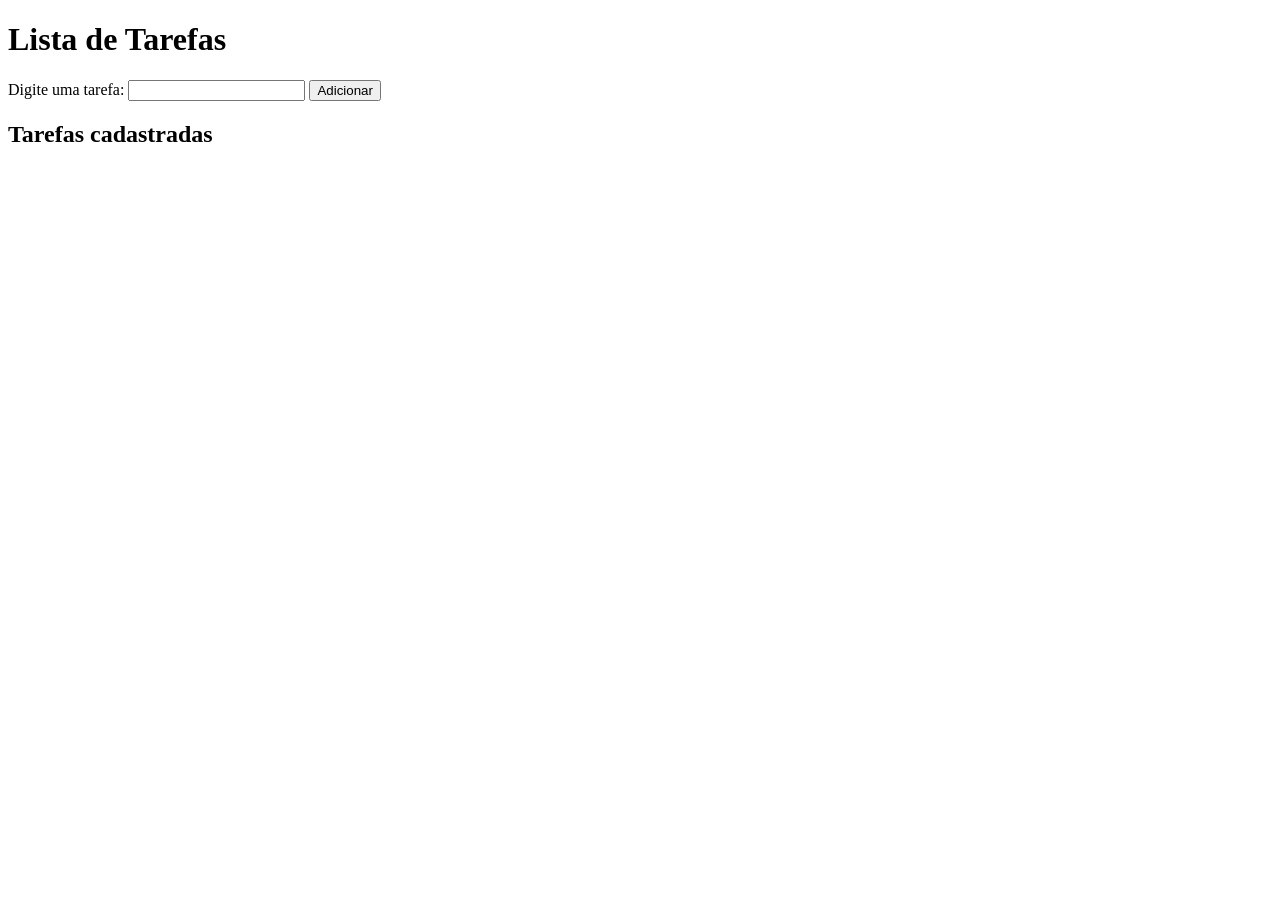
==== index.html @ 899ee092 "Parte1 -Av1 sem css Parte 1" ====
<!DOCTYPE html>
<html lang="pt-BR">
<head>
  <meta charset="UTF-8" />
  <meta name="viewport" content="width=device-width, initial-scale=1.0" />
  <title>Lista de Tarefas</title>
  <link rel="stylesheet" href="css/style.css" />
</head>
<body>

  <h1>Lista de Tarefas</h1>

  <!-- Formulário -->
  <form id="formTarefa">
    <label for="inputTarefa">Digite uma tarefa:</label>
    <input id="inputTarefa" type="text" />
    <button type="submit">Adicionar</button>

    <!-- Mensagem de erro -->
    <p id="mensagemErro"></p>
  </form>

  <h2>Tarefas cadastradas</h2>
  <ul id="listaTarefas"></ul>

  <script src="js/script.js"></script>
</body>
</html>
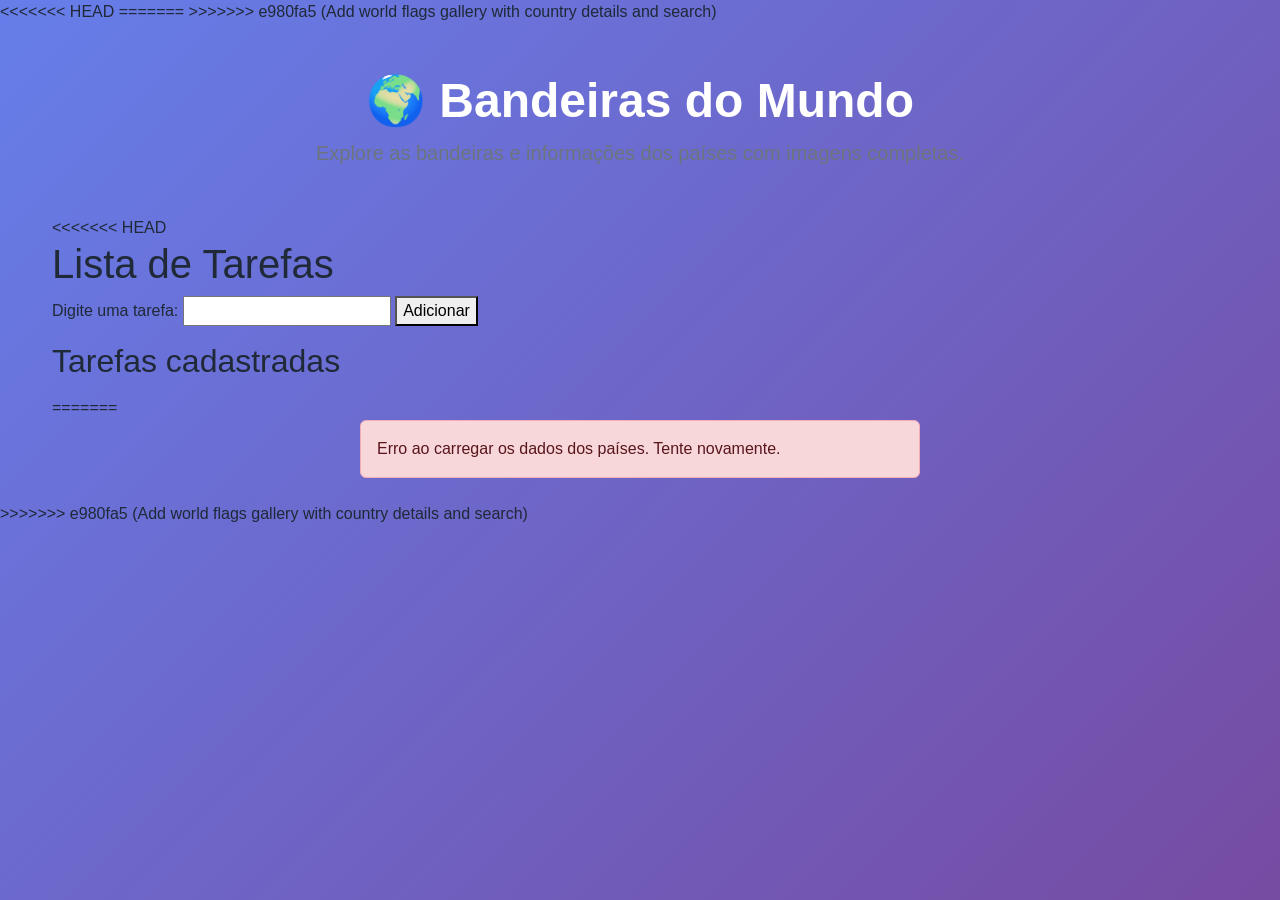
==== commit ec851235: "Add world flags gallery with country details and search" ====
--- a/index.html
+++ b/index.html
@@ -1,13 +1,27 @@
 <!DOCTYPE html>
 <html lang="pt-BR">
 <head>
+<<<<<<< HEAD
   <meta charset="UTF-8" />
   <meta name="viewport" content="width=device-width, initial-scale=1.0" />
   <title>Lista de Tarefas</title>
   <link rel="stylesheet" href="css/style.css" />
+=======
+    <meta charset="UTF-8">
+    <meta name="viewport" content="width=device-width, initial-scale=1.0">
+    <title>Bandeiras do Mundo</title>
+    <link href="https://cdn.jsdelivr.net/npm/bootstrap@5.3.0/dist/css/bootstrap.min.css" rel="stylesheet">
+    <link rel="stylesheet" href="css/style.css">
+>>>>>>> e980fa5 (Add world flags gallery with country details and search)
 </head>
 <body>
+    <div class="container py-5">
+        <header class="text-center mb-5">
+            <h1 class="display-5 fw-bold">🌍 Bandeiras do Mundo</h1>
+            <p class="lead text-secondary">Explore as bandeiras e informações dos países com imagens completas.</p>
+        </header>
 
+<<<<<<< HEAD
   <h1>Lista de Tarefas</h1>
 
   <!-- Formulário -->
@@ -22,6 +36,22 @@
 
   <h2>Tarefas cadastradas</h2>
   <ul id="listaTarefas"></ul>
+=======
+        <div id="searchSection" class="mb-4 d-none">
+            <input id="searchInput" type="text" class="form-control form-control-lg shadow-sm" placeholder="🔍 Procure por país, nome oficial ou nativo...">
+        </div>
+
+        <div id="loading" class="text-center py-5">
+            <div class="spinner-border text-primary" role="status"></div>
+            <p class="mt-3 mb-0">Carregando países...</p>
+        </div>
+
+        <div id="erro" class="alert alert-danger d-none" role="alert">Erro ao carregar os dados dos países. Tente novamente.</div>
+        <div id="noResults" class="alert alert-warning d-none" role="alert">Nenhum país encontrado para sua busca.</div>
+
+        <div id="countries" class="row g-4"></div>
+    </div>
+>>>>>>> e980fa5 (Add world flags gallery with country details and search)
 
   <script src="js/script.js"></script>
 </body>
--- a/css/style.css
+++ b/css/style.css
@@ -0,0 +1,95 @@
+body {
+    background: linear-gradient(135deg, #667eea 0%, #764ba2 100%);
+    min-height: 100vh;
+    color: #1f2937;
+    font-family: "Segoe UI", Tahoma, Geneva, Verdana, sans-serif;
+}
+
+.container {
+    max-width: 1200px;
+}
+
+header h1 {
+    color: #ffffff;
+}
+
+header p {
+    color: rgba(255, 255, 255, 0.85);
+}
+
+#searchInput {
+    border-radius: 999px;
+    box-shadow: 0 18px 40px rgba(23, 48, 112, 0.18);
+}
+
+.country-card {
+    border: none;
+    border-radius: 24px;
+    overflow: hidden;
+    transition: transform 0.3s ease, box-shadow 0.3s ease;
+}
+
+.country-card:hover {
+    transform: translateY(-10px);
+    box-shadow: 0 24px 60px rgba(0, 0, 0, 0.16);
+}
+
+.flag-frame {
+    background: linear-gradient(180deg, #eef2ff 0%, #f8fafc 100%);
+    min-height: 180px;
+    display: flex;
+    align-items: center;
+    justify-content: center;
+    overflow: hidden;
+}
+
+.flag-frame img {
+    max-width: 100%;
+    max-height: 100%;
+    object-fit: cover;
+    display: block;
+}
+
+.card-body {
+    padding: 1.25rem;
+}
+
+.card-title {
+    margin-bottom: 0.5rem;
+    font-weight: 700;
+}
+
+.card-text {
+    line-height: 1.35;
+}
+
+.country-details {
+    color: #475569;
+    font-size: 0.92rem;
+}
+
+.country-details p {
+    margin-bottom: 0.45rem;
+}
+
+.country-details strong {
+    color: #0f172a;
+}
+
+.badge {
+    border-radius: 999px;
+    font-size: 0.85rem;
+}
+
+#loading,
+#erro,
+#noResults {
+    max-width: 560px;
+    margin: 0 auto;
+}
+
+@media (max-width: 576px) {
+    .card-body {
+        padding: 1rem;
+    }
+}
--- a/css/style.css
+++ b/css/style.css
@@ -0,0 +1,95 @@
+body {
+    background: linear-gradient(135deg, #667eea 0%, #764ba2 100%);
+    min-height: 100vh;
+    color: #1f2937;
+    font-family: "Segoe UI", Tahoma, Geneva, Verdana, sans-serif;
+}
+
+.container {
+    max-width: 1200px;
+}
+
+header h1 {
+    color: #ffffff;
+}
+
+header p {
+    color: rgba(255, 255, 255, 0.85);
+}
+
+#searchInput {
+    border-radius: 999px;
+    box-shadow: 0 18px 40px rgba(23, 48, 112, 0.18);
+}
+
+.country-card {
+    border: none;
+    border-radius: 24px;
+    overflow: hidden;
+    transition: transform 0.3s ease, box-shadow 0.3s ease;
+}
+
+.country-card:hover {
+    transform: translateY(-10px);
+    box-shadow: 0 24px 60px rgba(0, 0, 0, 0.16);
+}
+
+.flag-frame {
+    background: linear-gradient(180deg, #eef2ff 0%, #f8fafc 100%);
+    min-height: 180px;
+    display: flex;
+    align-items: center;
+    justify-content: center;
+    overflow: hidden;
+}
+
+.flag-frame img {
+    max-width: 100%;
+    max-height: 100%;
+    object-fit: cover;
+    display: block;
+}
+
+.card-body {
+    padding: 1.25rem;
+}
+
+.card-title {
+    margin-bottom: 0.5rem;
+    font-weight: 700;
+}
+
+.card-text {
+    line-height: 1.35;
+}
+
+.country-details {
+    color: #475569;
+    font-size: 0.92rem;
+}
+
+.country-details p {
+    margin-bottom: 0.45rem;
+}
+
+.country-details strong {
+    color: #0f172a;
+}
+
+.badge {
+    border-radius: 999px;
+    font-size: 0.85rem;
+}
+
+#loading,
+#erro,
+#noResults {
+    max-width: 560px;
+    margin: 0 auto;
+}
+
+@media (max-width: 576px) {
+    .card-body {
+        padding: 1rem;
+    }
+}
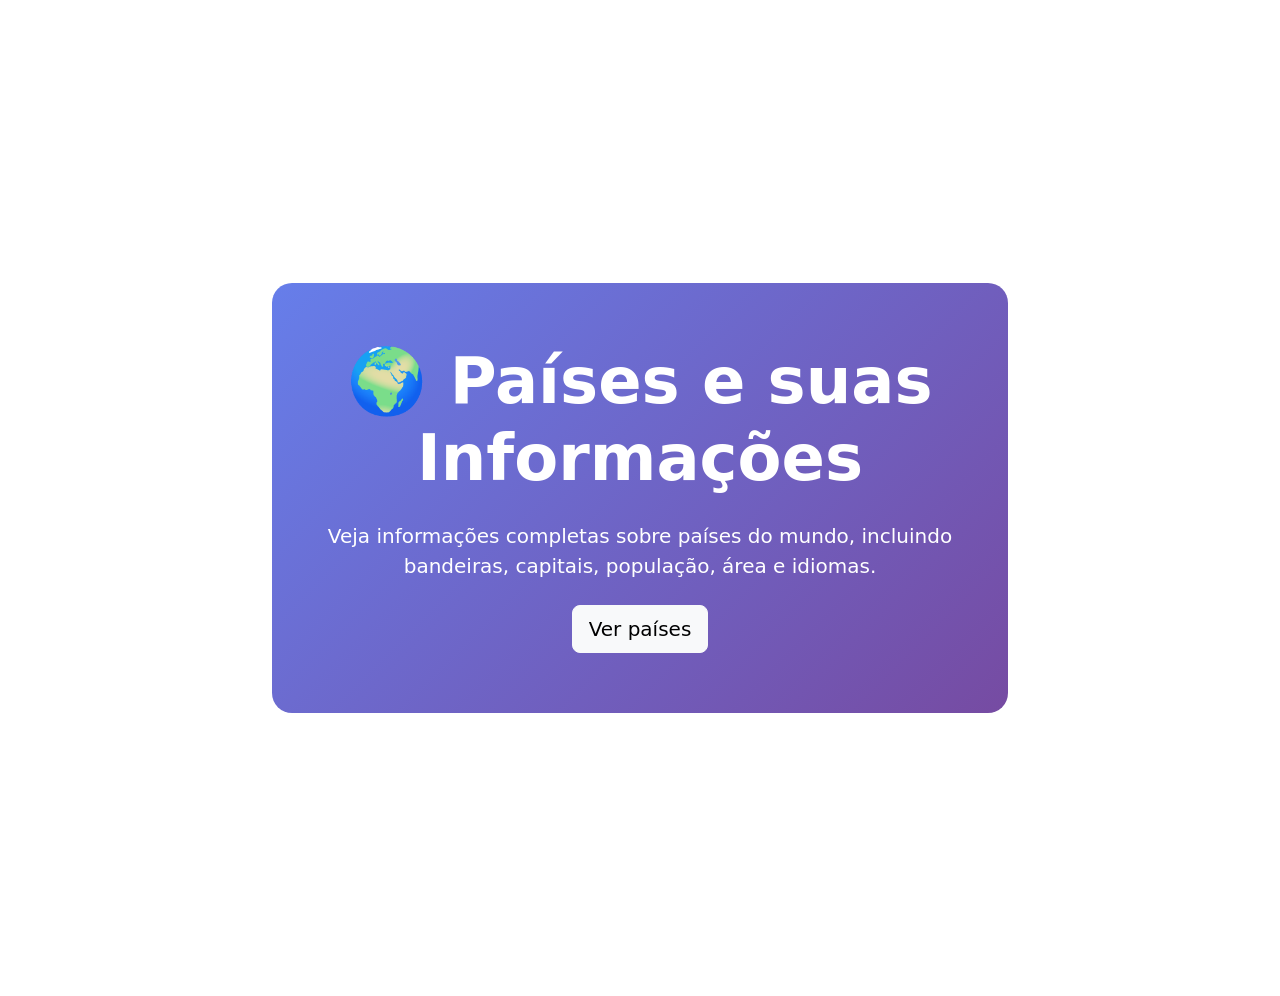
==== commit 1cfdf7fb: "projeto final" ====
--- a/index.html
+++ b/index.html
@@ -1,58 +1,49 @@
-<!DOCTYPE html>
+﻿<!DOCTYPE html>
 <html lang="pt-BR">
 <head>
-<<<<<<< HEAD
-  <meta charset="UTF-8" />
-  <meta name="viewport" content="width=device-width, initial-scale=1.0" />
-  <title>Lista de Tarefas</title>
-  <link rel="stylesheet" href="css/style.css" />
-=======
     <meta charset="UTF-8">
     <meta name="viewport" content="width=device-width, initial-scale=1.0">
-    <title>Bandeiras do Mundo</title>
+    <title>Países e suas Informações</title>
     <link href="https://cdn.jsdelivr.net/npm/bootstrap@5.3.0/dist/css/bootstrap.min.css" rel="stylesheet">
-    <link rel="stylesheet" href="css/style.css">
->>>>>>> e980fa5 (Add world flags gallery with country details and search)
+    <link rel="stylesheet" href="CSS/style.css">
 </head>
 <body>
-    <div class="container py-5">
-        <header class="text-center mb-5">
-            <h1 class="display-5 fw-bold">🌍 Bandeiras do Mundo</h1>
-            <p class="lead text-secondary">Explore as bandeiras e informações dos países com imagens completas.</p>
-        </header>
+    <div id="homePage" class="container py-5">
+        <div class="row align-items-center justify-content-center min-vh-100">
+            <div class="col-12 col-lg-8 text-center">
+                <div style="background: linear-gradient(135deg, #667eea 0%, #764ba2 100%); padding: 60px 40px; border-radius: 20px; color: white;">
+                    <h1 class="display-3 fw-bold mb-4">🌍 Países e suas Informações</h1>
+                    <p class="lead mb-4">Veja informações completas sobre países do mundo, incluindo bandeiras, capitais, população, área e idiomas.</p>
+                    <button class="btn btn-light btn-lg" onclick="abrirLista()">Ver países</button>
+                </div>
+            </div>
+        </div>
+    </div>
 
-<<<<<<< HEAD
-  <h1>Lista de Tarefas</h1>
+    <div id="listPage" style="display: none;">
+        <div class="container py-5">
+            <button class="btn btn-secondary btn-sm mb-3" onclick="voltarHome()">← Voltar</button>
+            <header class="text-center mb-5">
+                <h1 class="display-4 fw-bold">🌍 Países e suas Informações</h1>
+                <p class="lead text-secondary">Explore informações detalhadas sobre países do mundo.</p>
+            </header>
 
-  <!-- Formulário -->
-  <form id="formTarefa">
-    <label for="inputTarefa">Digite uma tarefa:</label>
-    <input id="inputTarefa" type="text" />
-    <button type="submit">Adicionar</button>
+            <div id="searchSection" class="mb-4 d-none">
+                <input id="searchInput" type="text" class="form-control form-control-lg shadow-sm" placeholder="🔍 Procure por país, nome oficial ou nome nativo...">
+            </div>
 
-    <!-- Mensagem de erro -->
-    <p id="mensagemErro"></p>
-  </form>
+            <div id="loading" class="text-center py-5">
+                <div class="spinner-border text-primary" role="status"></div>
+                <p class="mt-3 mb-0">Carregando países...</p>
+            </div>
 
-  <h2>Tarefas cadastradas</h2>
-  <ul id="listaTarefas"></ul>
-=======
-        <div id="searchSection" class="mb-4 d-none">
-            <input id="searchInput" type="text" class="form-control form-control-lg shadow-sm" placeholder="🔍 Procure por país, nome oficial ou nativo...">
+            <div id="erro" class="alert alert-danger d-none" role="alert">Erro ao carregar os dados dos países. Tente novamente.</div>
+            <div id="noResults" class="alert alert-warning d-none" role="alert">Nenhum país encontrado para sua busca.</div>
+
+            <div id="countries" class="row g-4"></div>
         </div>
+    </div>
 
-        <div id="loading" class="text-center py-5">
-            <div class="spinner-border text-primary" role="status"></div>
-            <p class="mt-3 mb-0">Carregando países...</p>
-        </div>
-
-        <div id="erro" class="alert alert-danger d-none" role="alert">Erro ao carregar os dados dos países. Tente novamente.</div>
-        <div id="noResults" class="alert alert-warning d-none" role="alert">Nenhum país encontrado para sua busca.</div>
-
-        <div id="countries" class="row g-4"></div>
-    </div>
->>>>>>> e980fa5 (Add world flags gallery with country details and search)
-
-  <script src="js/script.js"></script>
+    <script src="JS/script.js"></script>
 </body>
-</html>+</html>
